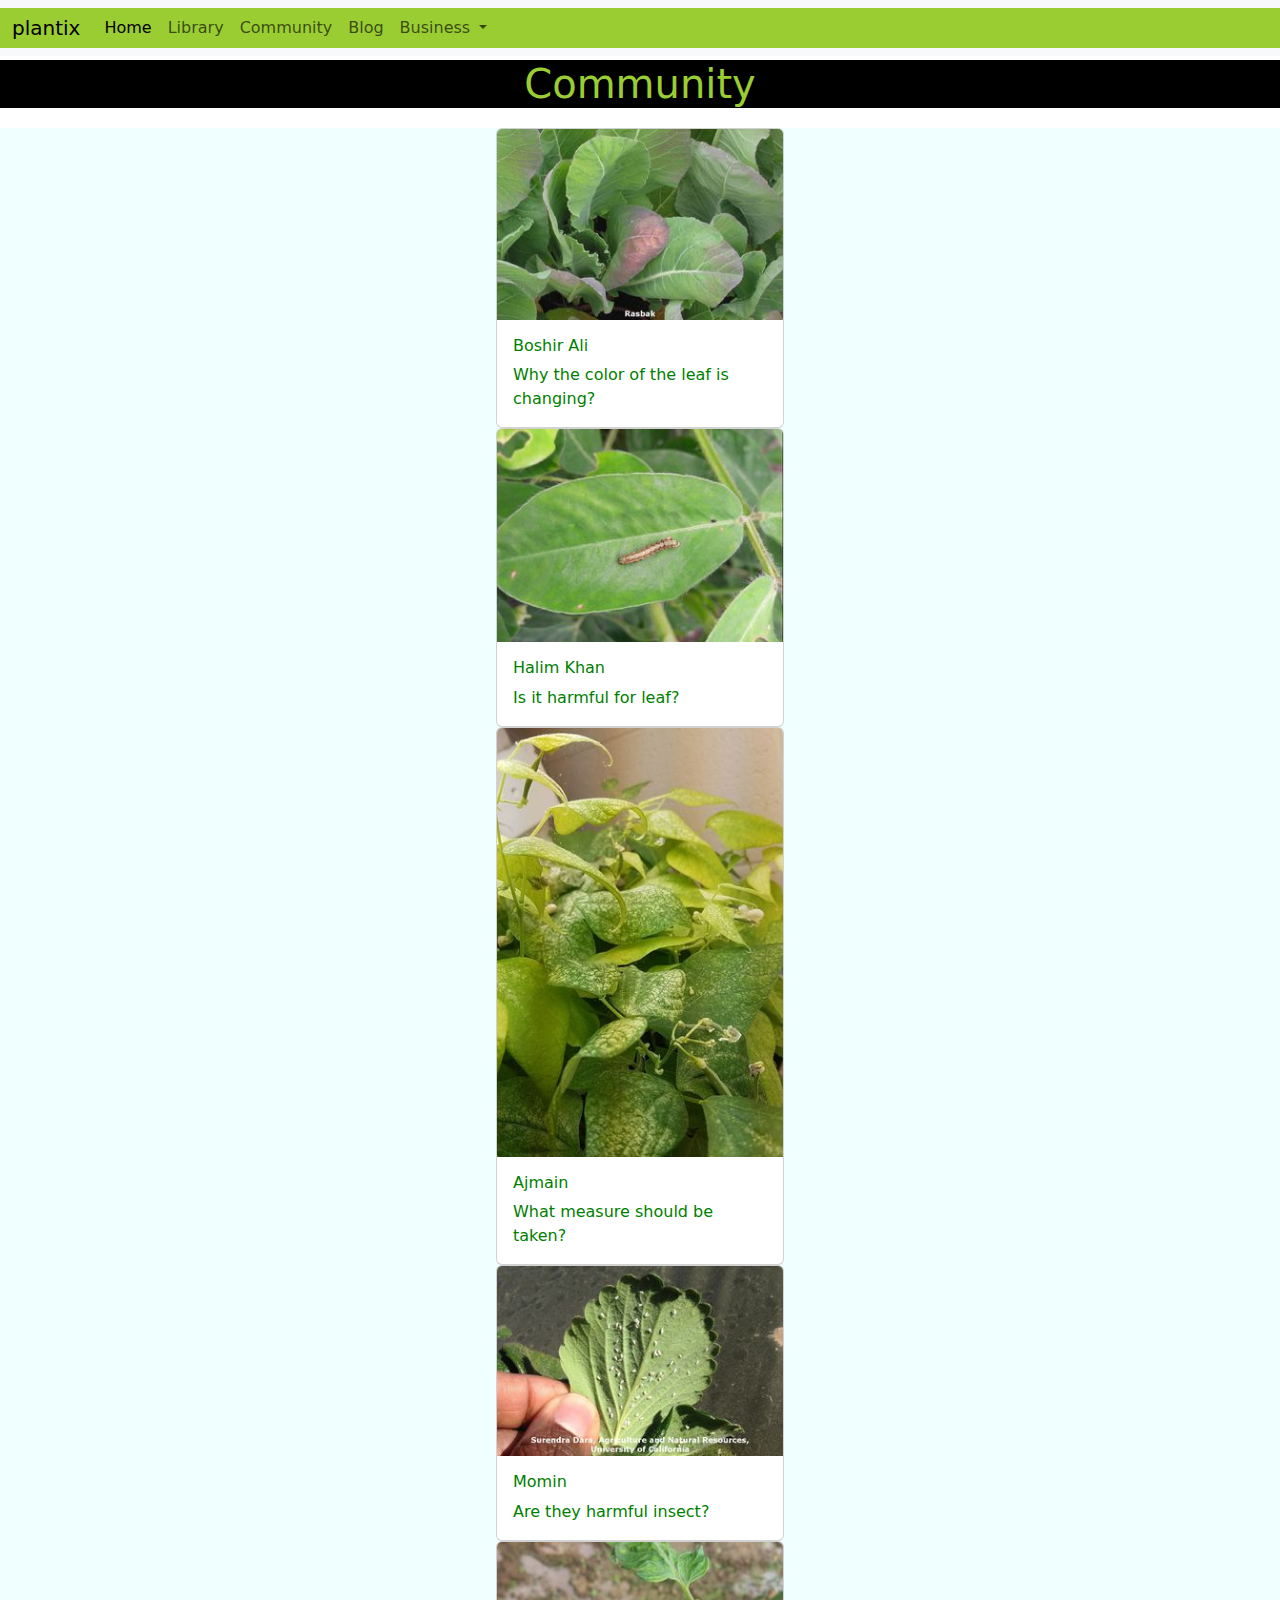
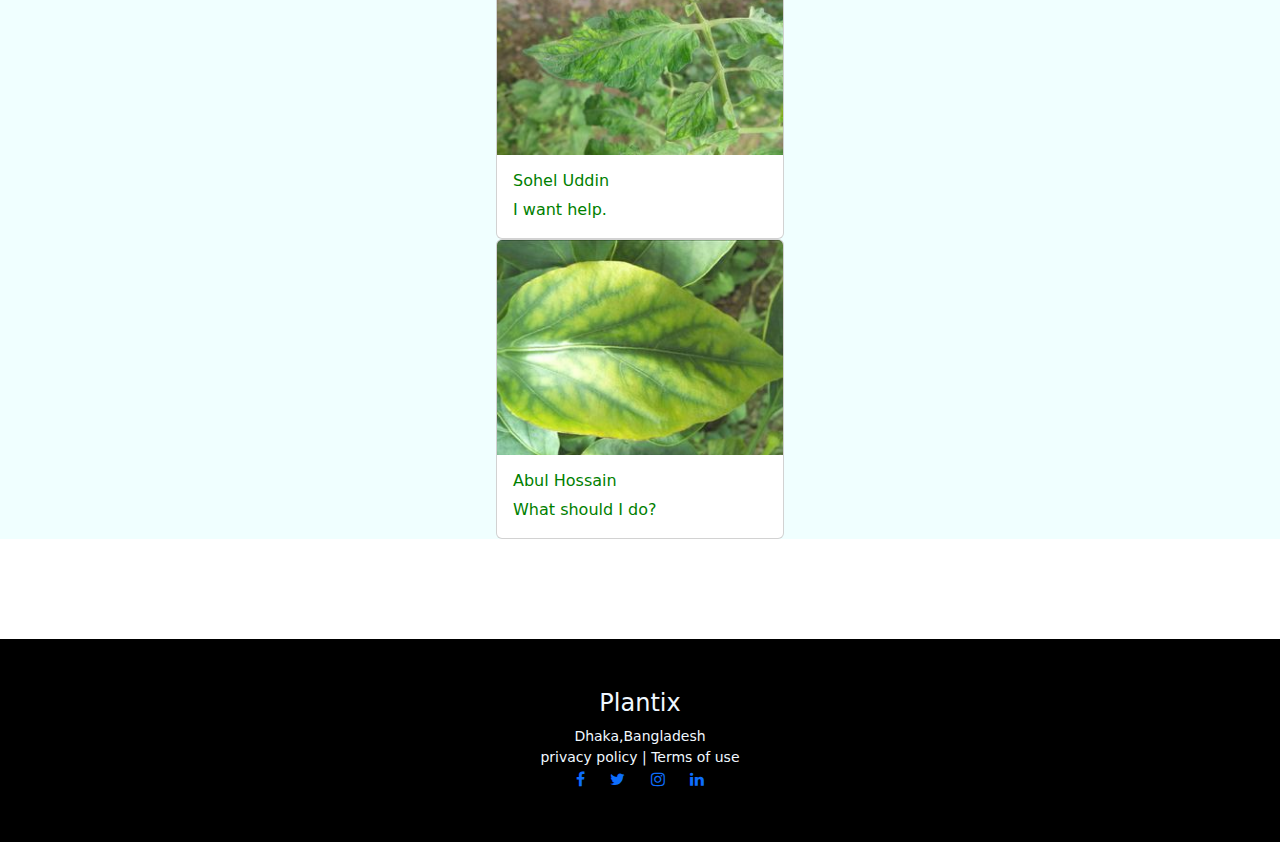
==== community.html @ d198af95 "first commit" ====
<!DOCTYPE html>
<html lang="en">

<head>
    <meta charset="UTF-8">
    <meta http-equiv="X-UA-Compatible" content="IE=edge">
    <meta name="viewport" content="width=device-width, initial-scale=1.0">
    <title>Community</title>
    <link rel="stylesheet" href="https://cdn.jsdelivr.net/npm/bootstrap@5.2.1/dist/css/bootstrap.min.css">
    <link rel="stylesheet" href="css/style.css">
    <link rel="stylesheet" href="https://maxcdn.bootstrapcdn.com/font-awesome/4.7.0/css/font-awesome.min.css" </head>
</head>

<body>
    <nav class="navbar fixed-top navbar-expand-lg bg-light">
        <div class="container-fluid nav-center">
            <a class="navbar-brand" href="#">plantix</a>
            <button class="navbar-toggler" type="button" data-bs-toggle="collapse" data-bs-target="#navbarNav"
                aria-controls="navbarNav" aria-expanded="false" aria-label="Toggle navigation">
                <span class="navbar-toggler-icon"></span>
            </button>
            <div class="collapse navbar-collapse" id="navbarNav">
                <ul class="navbar-nav justify-content-center">
                    <li class="nav-item">
                        <a class="nav-link active" aria-current="page" href="index.html">Home</a>
                    </li>

                    <li class="nav-item">
                        <a class="nav-link" aria-current="page" href="library.html">Library</a>
                    </li>

                    <li class="nav-item">
                        <a class="nav-link" href="community.html">Community</a>
                    </li>
                    <li class="nav-item">
                        <a class="nav-link" href="blog.html">Blog</a>
                    </li>
                    <li class="nav-item dropdown">
                        <a class="nav-link dropdown-toggle" href="#" role="button" data-bs-toggle="dropdown"
                            aria-expanded="false">
                            Business
                        </a>
                        <ul class="dropdown-menu">
                            <li><a class="dropdown-item" href="plantixanalytics.html">Plantix analytics</a></li>
                            <li><a class="dropdown-item" href="plantixvision.html">Plantix vision</a></li>
                        </ul>
                    </li>


                </ul>
            </div>
        </div>
    </nav>
    <h1 class="pages-heading">Community</h1>
    <section class="pages-section">
        <div class="card community " style="width: 18rem;">
            <img src="images/leaf3.jpg" class="card-img-top" alt="...">
            <div class="card-body">
                <h6>Boshir Ali</h6>
                <p class="card-text">Why the color of the leaf is changing?</p>
            </div>
        </div>
        <div class="card community " style="width: 18rem;">
            <img src="images/leaf9.jpg" class="card-img-top" alt="...">
            <div class="card-body">
                <h6>Halim Khan</h6>
                <p class="card-text">Is it harmful for leaf?</p>
            </div>
        </div>
        <div class="card community " style="width: 18rem;">
            <img src="images/leaf10.jpg" class="card-img-top" alt="...">
            <div class="card-body">
                <h6>Ajmain</h6>
                <p class="card-text">What measure should be taken?</p>
            </div>
        </div>
        <div class="card community " style="width: 18rem;">
            <img src="images/leaf11.jpg" class="card-img-top" alt="...">
            <div class="card-body">
                <h6>Momin</h6>
                <p class="card-text">Are they harmful insect?</p>
            </div>
        </div>
        <div class="card community " style="width: 18rem;">
            <img src="images/leaf13.jpg" class="card-img-top" alt="...">
            <div class="card-body">
                <h6>Sohel Uddin</h6>
                <p class="card-text">I want help.</p>
            </div>
        </div>
        <div class="card community " style="width: 18rem;">
            <img src="images/leaf14.jpg" class="card-img-top" alt="...">
            <div class="card-body">
                <h6>Abul Hossain</h6>
                <p class="card-text">What should I do?</p>
            </div>
        </div>
    </section>

    <footer class="footer-clr">
        <section class="d-flex flex-column justify-content-around align-items-center">
            <h4>Plantix</h4>
            <small>Dhaka,Bangladesh</small>

            <small>privacy policy | Terms of use</small>
            <div>
                <a style="padding-left: 10px; padding-right: 10px;" href="https://www.facebook.com"><i
                        class="fa fa-facebook"></i></a>
                <a style="padding-left: 10px; padding-right: 10px;" href="https://www.twitter.com"><i
                        class="fa fa-twitter"></i></a>
                <a style="padding-left: 10px; padding-right: 10px;" href="https://www.instagram.com"><i
                        class="fa fa-instagram"></i></a>
                <a style="padding-left: 10px; padding-right: 10px;" href="https://www.linkedin.com"><i
                        class="fa fa-linkedin"></i></a>
            </div>

        </section>
    </footer>


    <script src="	https://cdn.jsdelivr.net/npm/bootstrap@5.2.1/dist/js/bootstrap.bundle.min.js"></script>
</body>

</html>
---- css/style.css ----
.btn-app {
    border-radius: 5px;
    background-color: yellowgreen;
    justify-content: center;
    color: white;

}

.nav-center {
    justify-content: center;
    background-color: yellowgreen;


}

.heading-div {
    text-align: center;
    background-color: white;
    margin-top: 80px;
    color: yellowgreen;
}

.crop-doctor {
    color: green;
}

.img-size {
    box-sizing: border-box;
    height: 350px;
    overflow: hidden;
    width: 450px;
}



.floating {
    float: left;
}

/* community css */
.community {
    justify-content: center;

    color: green;

    margin: auto;


}

.pages-heading {
    text-align: center;
    color: yellowgreen;
    margin-bottom: 20px;
    background-color: black;
    margin-top: 60px;
}

.pages-section {
    background-color: azure;
}

.blog {
    justify-content: center;

    color: green;

    margin: auto;
}

.footer-clr {
    background-color: black;
    margin-top: 100px;
    padding: 50px;
    color: aliceblue;
}

.blog-color {
    background-color: azure;
}
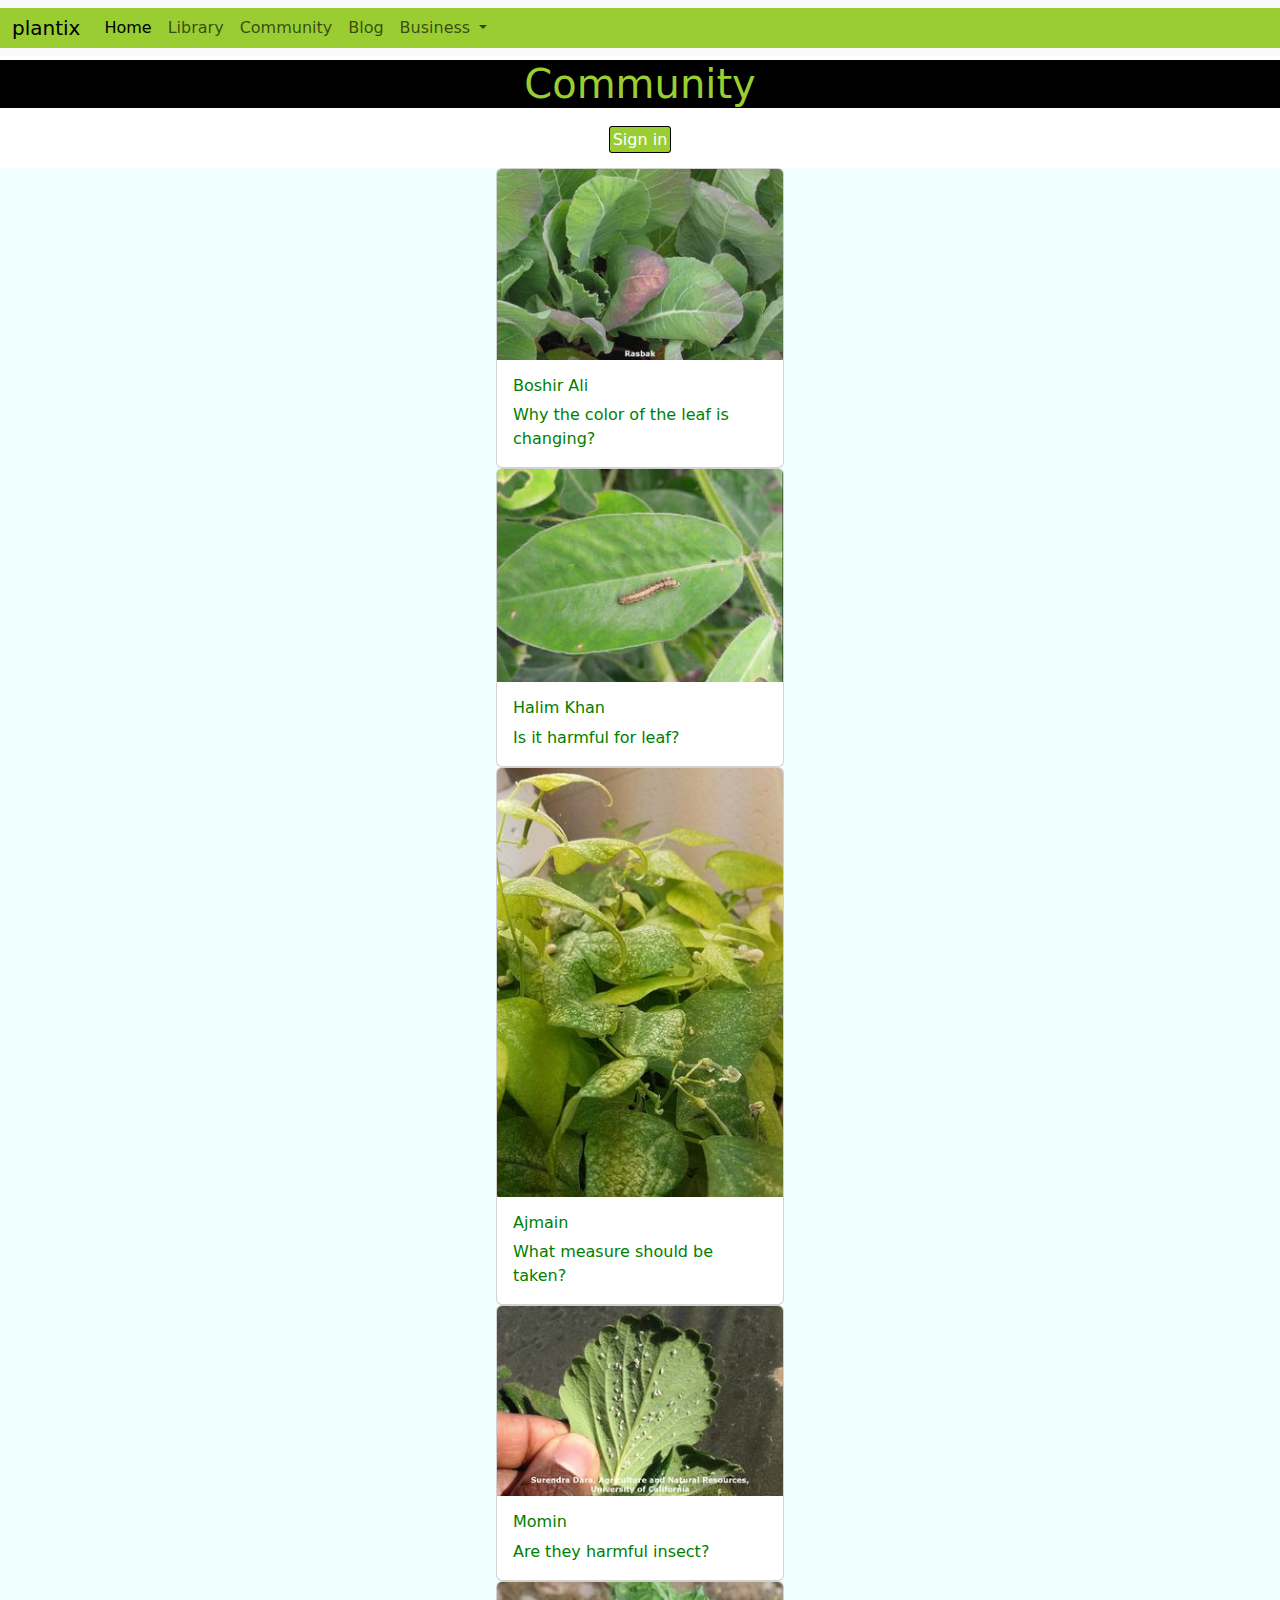
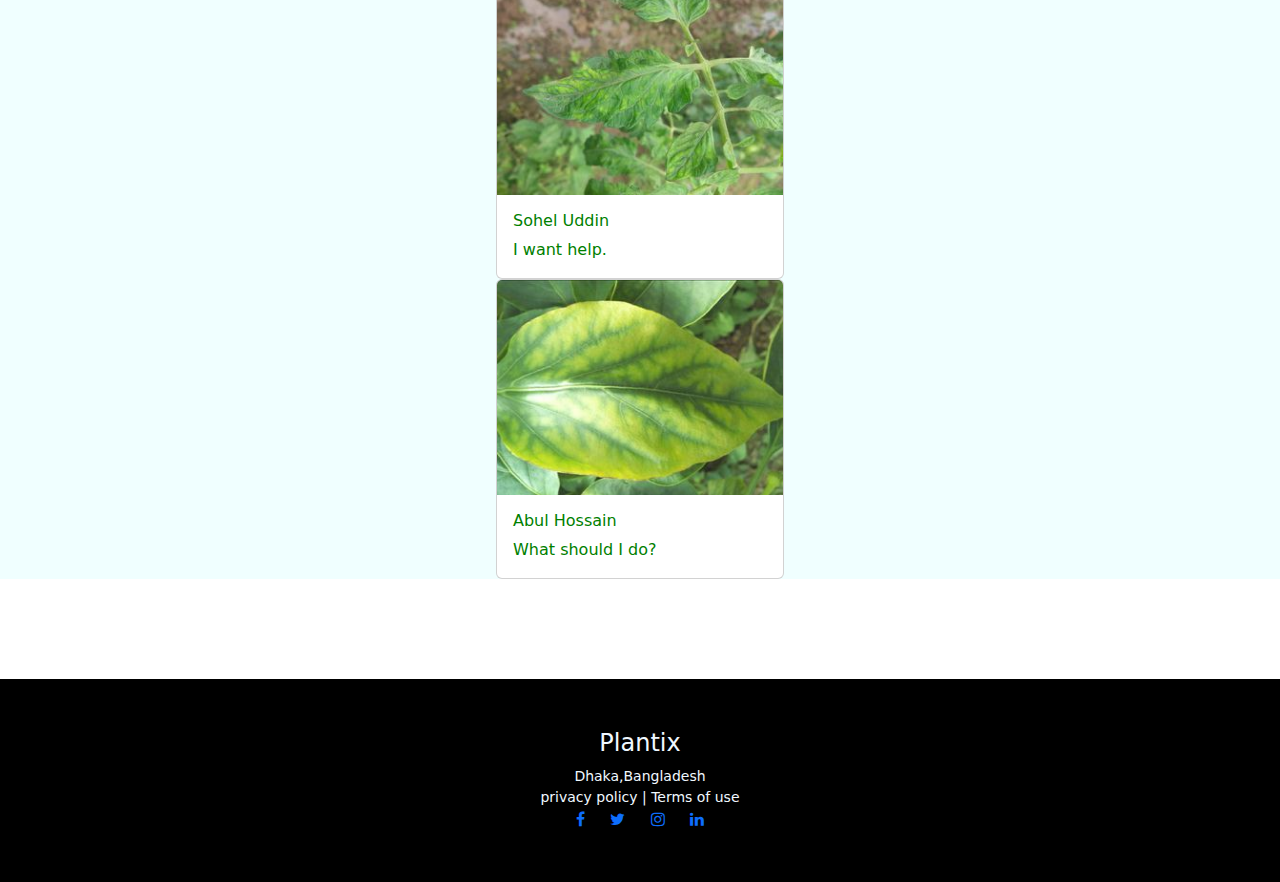
==== commit ecadee15: "login page added" ====
--- a/community.html
+++ b/community.html
@@ -52,7 +52,14 @@
         </div>
     </nav>
     <h1 class="pages-heading">Community</h1>
-    <section class="pages-section">
+    <!-- signup page -->
+    <section>
+        <div class="text-center justify-content-center my-3 rounded">
+            <a class="sign-in" href="sign.html">Sign in</a>
+        </div>
+
+    </section>
+    <section class="pages-section mt-3">
         <div class="card community " style="width: 18rem;">
             <img src="images/leaf3.jpg" class="card-img-top" alt="...">
             <div class="card-body">
--- a/css/style.css
+++ b/css/style.css
@@ -5,6 +5,9 @@
     color: white;
 
 }
+
+
+
 
 .nav-center {
     justify-content: center;
@@ -33,6 +36,9 @@
 
 
 
+
+
+
 .floating {
     float: left;
 }
@@ -47,6 +53,32 @@
 
 
 }
+
+.sign-in {
+    text-decoration: none;
+    justify-content: center;
+    text-align: center;
+    border: 1px solid black;
+    background-color: yellowgreen;
+    color: white;
+    border-radius: 3px;
+    padding: 3px;
+}
+
+.sign-up {
+    text-decoration: none;
+    justify-content: center;
+    text-align: center;
+    border: 1px solid black;
+    background-color: yellowgreen;
+    color: white;
+    border-radius: 3px;
+    padding: 3px;
+
+
+}
+
+
 
 .pages-heading {
     text-align: center;
